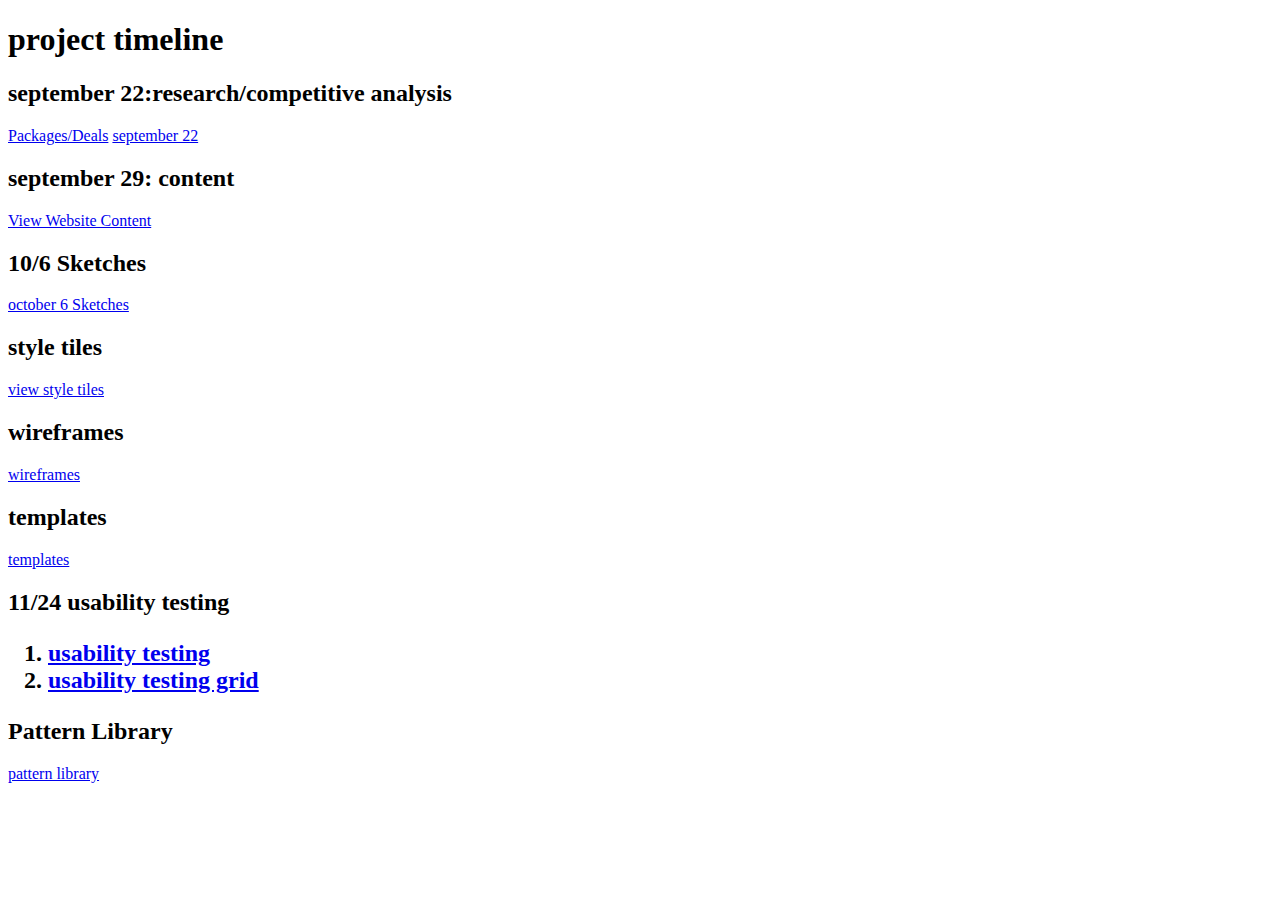
==== index.html @ 6df13057 "Created Pattern Library" ====
<!DOCTYPE html>
<html lang="en-us">
  <head>
  <h1> project timeline </h1>
  <h2> september 22:research/competitive analysis </h2>
    <meta charset="utf-8">
    <meta http-equiv="X-UA-Compatible" content="IE=edge">
    <meta name="viewport" content="width=device-width, initial-scale=1">
    <title>Page Title Goes Here</title>
    <meta name="description" content="Page Description Goes Here">
  </head>
  <body>
    <a href= "https://drive.google.com/folderview?id=0BzRI-pD6Ae5zU1BxNTBsVmFZUzg&usp=drive_web&tid=0BzRI-pD6Ae5zaGNRaWhPVFJkdHc">Packages/Deals</a>
    </body>
  <body>
  <a href= "research/Group6CompetitiveAnalysis.pdf">september 22 </a>
    <!-- The page content goes here -->
  </body>
  <h2> september 29: content </h2>
  <body>
  <a href="https://drive.google.com/open?id=0BzRI-pD6Ae5zaGNRaWhPVFJkdHc">View Website Content</a>
  </body>
</html>
  <h2> 10/6 Sketches </h2>
  <body>
  <a href= "https://docs.google.com/document/d/15bbvJnC9v_Xb4e7x1T6Jc8dt20AH7UUOc9wgTkQGBCA/edit?usp=sharing"> october 6 Sketches </a>
  <h2> style tiles </h2>
  <a href= "BBB_Group6.pdf">view style tiles</a>
  <h2> wireframes </h2>
  <a href="wireframes/index.html"> wireframes</a>
  <h2> templates </h2>
  <a href="templates/index.html"> templates</a>
  <h2>11/24 usability testing<h2>
  <ol>
  <li><a href="https://docs.google.com/document/d/15UCTelj9wQIMKDkXguIxwOmy2Z3W4mIHjEZAaP3aiN0/edit"> usability testing</a></li>
  <li><a href="https://docs.google.com/spreadsheets/d/1B9l5B1-RLOCV83GrJDF3_PsHk98BaaI4V_KTrqgKS0Y/edit#gid=0&vpid=A1">usability testing grid</a></li></ol>
  <h2> Pattern Library </h2>
  <a href="pattern library/index.html"> pattern library</a>
  </body>
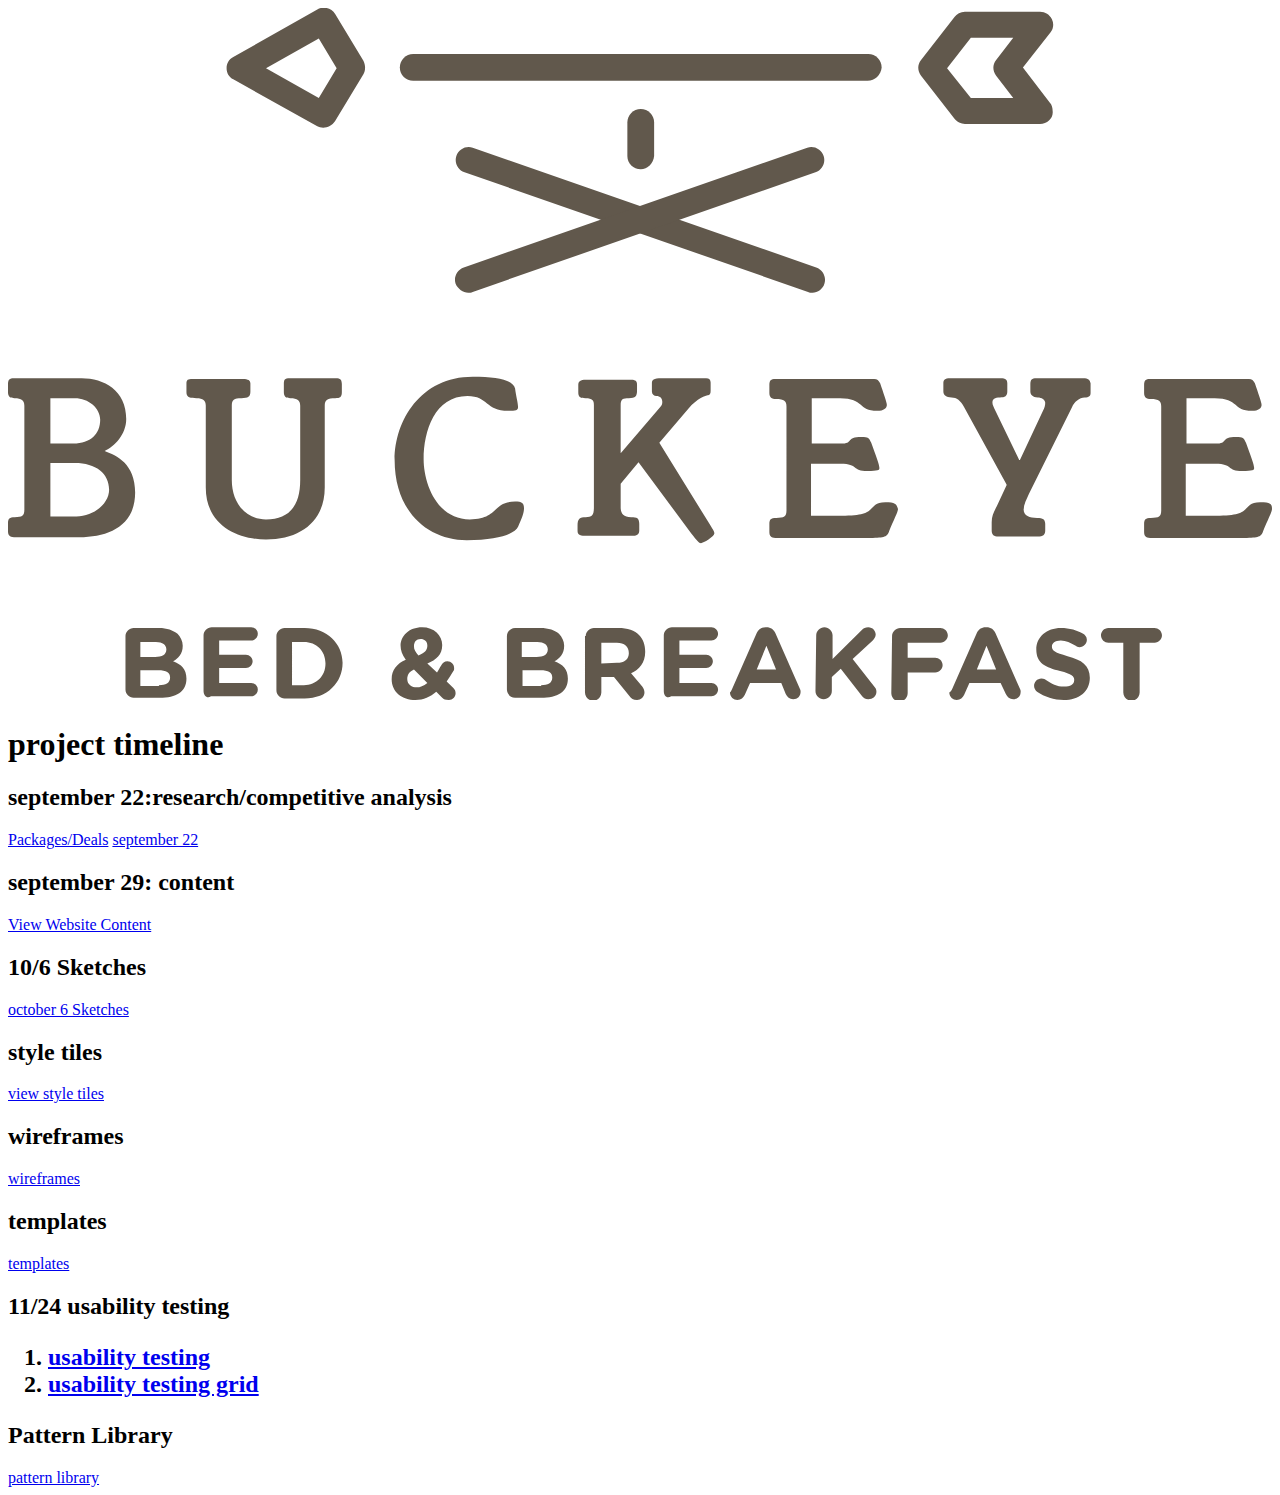
==== commit fc174bb2: "not sure what this is doing" ====
--- a/index.html
+++ b/index.html
@@ -1,6 +1,9 @@
 <!DOCTYPE html>
 <html lang="en-us">
   <head>
+    <div id="logo">
+    <img src="bbbuckeye_logo.svg" alt="BBB Logo"/>
+    </div>
   <h1> project timeline </h1>
   <h2> september 22:research/competitive analysis </h2>
     <meta charset="utf-8">
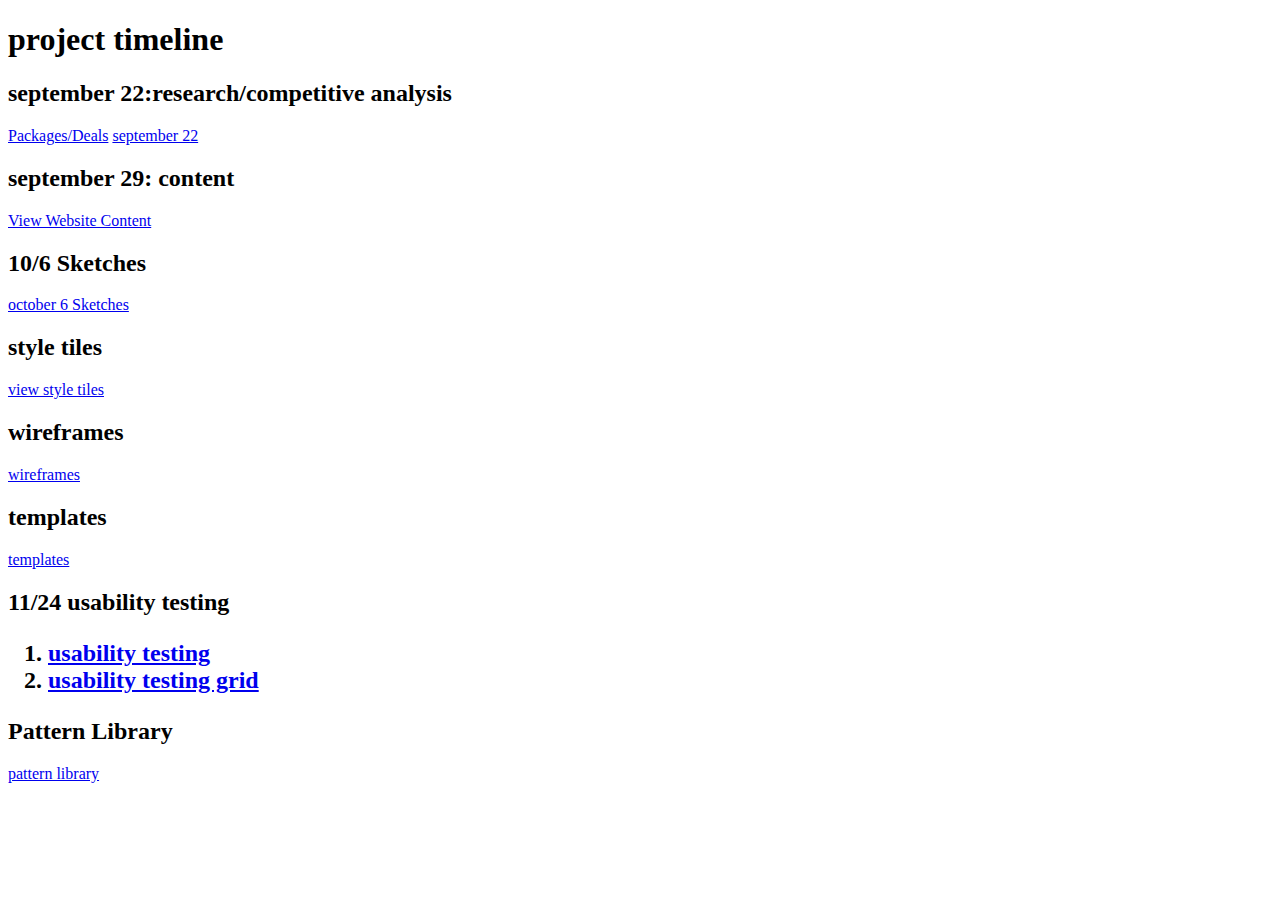
==== commit 679bb0a0: "Project Timeline updates" ====
--- a/index.html
+++ b/index.html
@@ -1,9 +1,7 @@
 <!DOCTYPE html>
 <html lang="en-us">
   <head>
-    <div id="logo">
-    <img src="bbbuckeye_logo.svg" alt="BBB Logo"/>
-    </div>
+    
   <h1> project timeline </h1>
   <h2> september 22:research/competitive analysis </h2>
     <meta charset="utf-8">
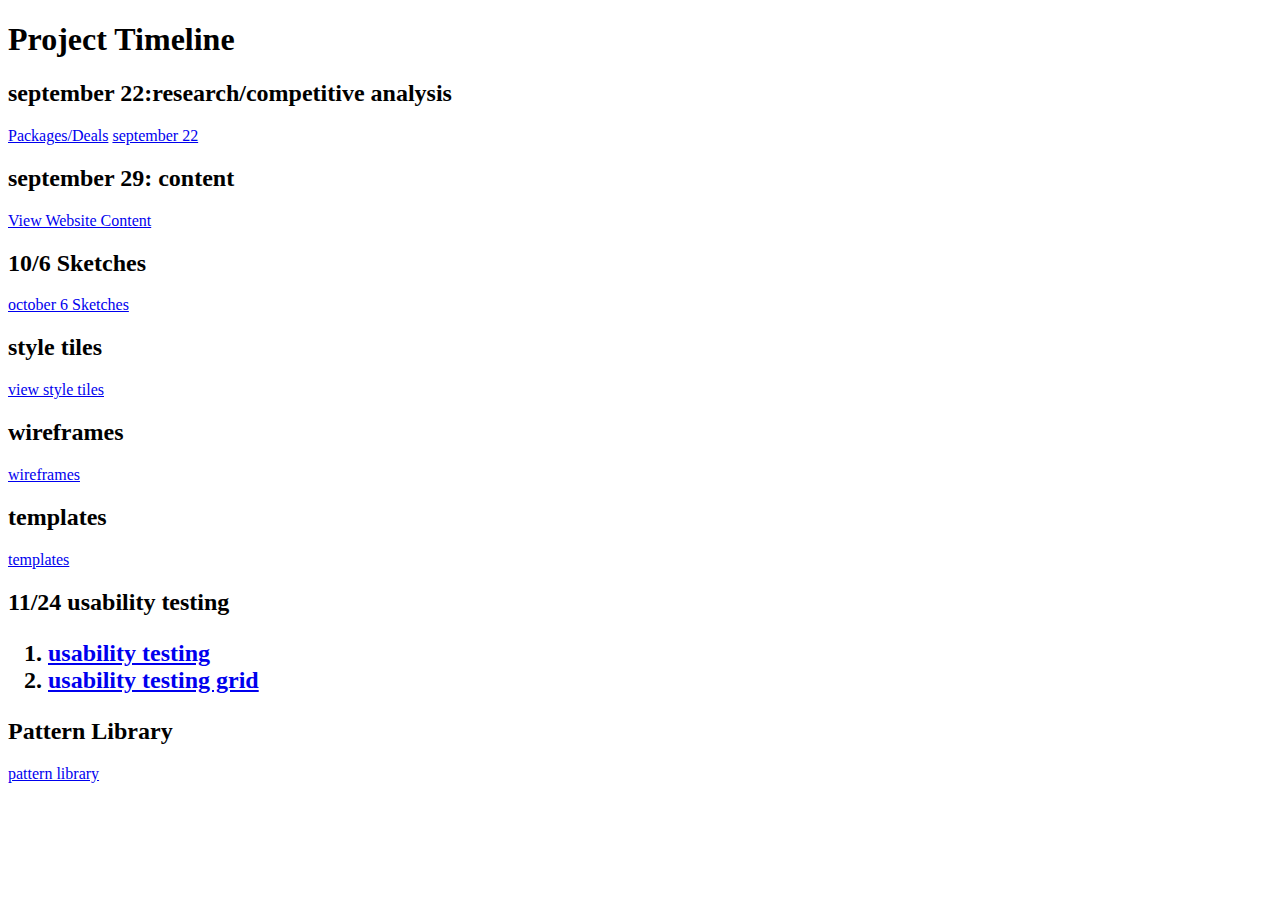
==== commit 2c0bb834: "ugh" ====
--- a/index.html
+++ b/index.html
@@ -1,8 +1,8 @@
 <!DOCTYPE html>
 <html lang="en-us">
   <head>
-    
-  <h1> project timeline </h1>
+
+  <h1> Project Timeline </h1>
   <h2> september 22:research/competitive analysis </h2>
     <meta charset="utf-8">
     <meta http-equiv="X-UA-Compatible" content="IE=edge">
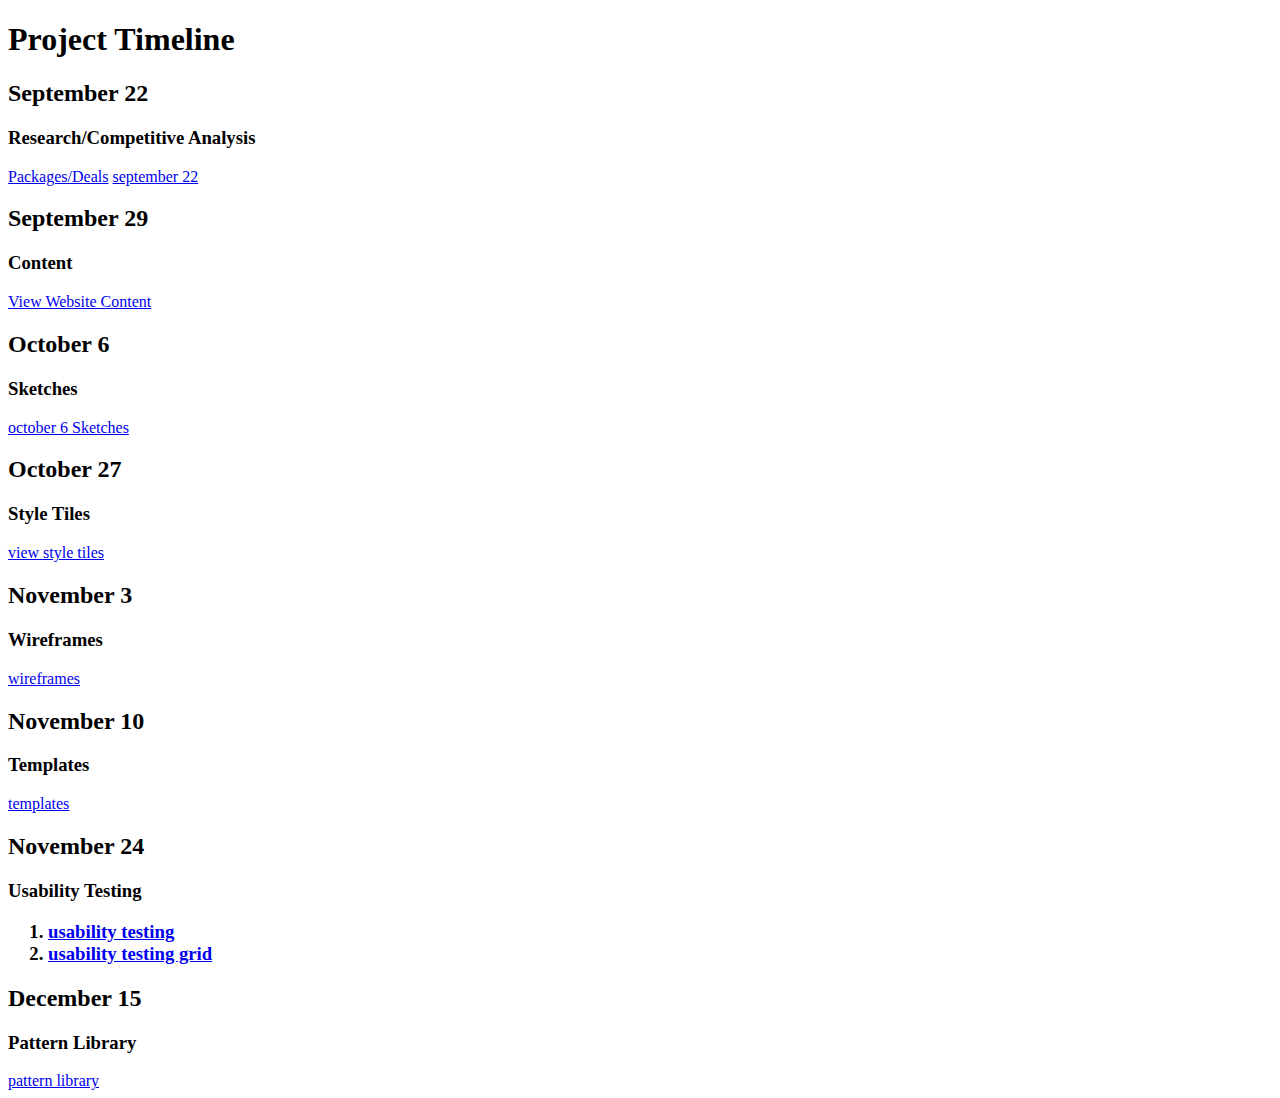
==== commit f2e0cb8c: "Update Hub" ====
--- a/index.html
+++ b/index.html
@@ -1,40 +1,50 @@
 <!DOCTYPE html>
 <html lang="en-us">
   <head>
-
-  <h1> Project Timeline </h1>
-  <h2> september 22:research/competitive analysis </h2>
     <meta charset="utf-8">
     <meta http-equiv="X-UA-Compatible" content="IE=edge">
     <meta name="viewport" content="width=device-width, initial-scale=1">
     <title>Page Title Goes Here</title>
     <meta name="description" content="Page Description Goes Here">
   </head>
-  <body>
+
+
+  <h1> Project Timeline </h1>
+  <h2> September 22</h2>
+  <h3>Research/Competitive Analysis</h3>
+      <body>
     <a href= "https://drive.google.com/folderview?id=0BzRI-pD6Ae5zU1BxNTBsVmFZUzg&usp=drive_web&tid=0BzRI-pD6Ae5zaGNRaWhPVFJkdHc">Packages/Deals</a>
     </body>
   <body>
   <a href= "research/Group6CompetitiveAnalysis.pdf">september 22 </a>
     <!-- The page content goes here -->
   </body>
-  <h2> september 29: content </h2>
+  <h2> September 29</h2>
+  <h3> Content </h3>
   <body>
   <a href="https://drive.google.com/open?id=0BzRI-pD6Ae5zaGNRaWhPVFJkdHc">View Website Content</a>
   </body>
-</html>
-  <h2> 10/6 Sketches </h2>
+  <h2> October 6 </h2>
+  <h3>Sketches</h3>
   <body>
   <a href= "https://docs.google.com/document/d/15bbvJnC9v_Xb4e7x1T6Jc8dt20AH7UUOc9wgTkQGBCA/edit?usp=sharing"> october 6 Sketches </a>
-  <h2> style tiles </h2>
+  <h2> October 27 </h2>
+  <h3> Style Tiles</h3>
   <a href= "BBB_Group6.pdf">view style tiles</a>
-  <h2> wireframes </h2>
+  <h2> November 3 </h2>
+  <h3> Wireframes </h3>
   <a href="wireframes/index.html"> wireframes</a>
-  <h2> templates </h2>
+  <h2> November 10 </h2>
+  <h3> Templates </h3>
   <a href="templates/index.html"> templates</a>
-  <h2>11/24 usability testing<h2>
+  <h2>November 24<h2>
+    <h3>Usability Testing<h3>
   <ol>
   <li><a href="https://docs.google.com/document/d/15UCTelj9wQIMKDkXguIxwOmy2Z3W4mIHjEZAaP3aiN0/edit"> usability testing</a></li>
-  <li><a href="https://docs.google.com/spreadsheets/d/1B9l5B1-RLOCV83GrJDF3_PsHk98BaaI4V_KTrqgKS0Y/edit#gid=0&vpid=A1">usability testing grid</a></li></ol>
-  <h2> Pattern Library </h2>
+  <li><a href="https://docs.google.com/spreadsheets/d/1B9l5B1-RLOCV83GrJDF3_PsHk98BaaI4V_KTrqgKS0Y/edit#gid=0&vpid=A1">usability testing grid</a></li>
+</ol>
+  <h2> December 15 </h2>
+  <h3> Pattern Library </h3>
   <a href="pattern library/index.html"> pattern library</a>
   </body>
+  </html>
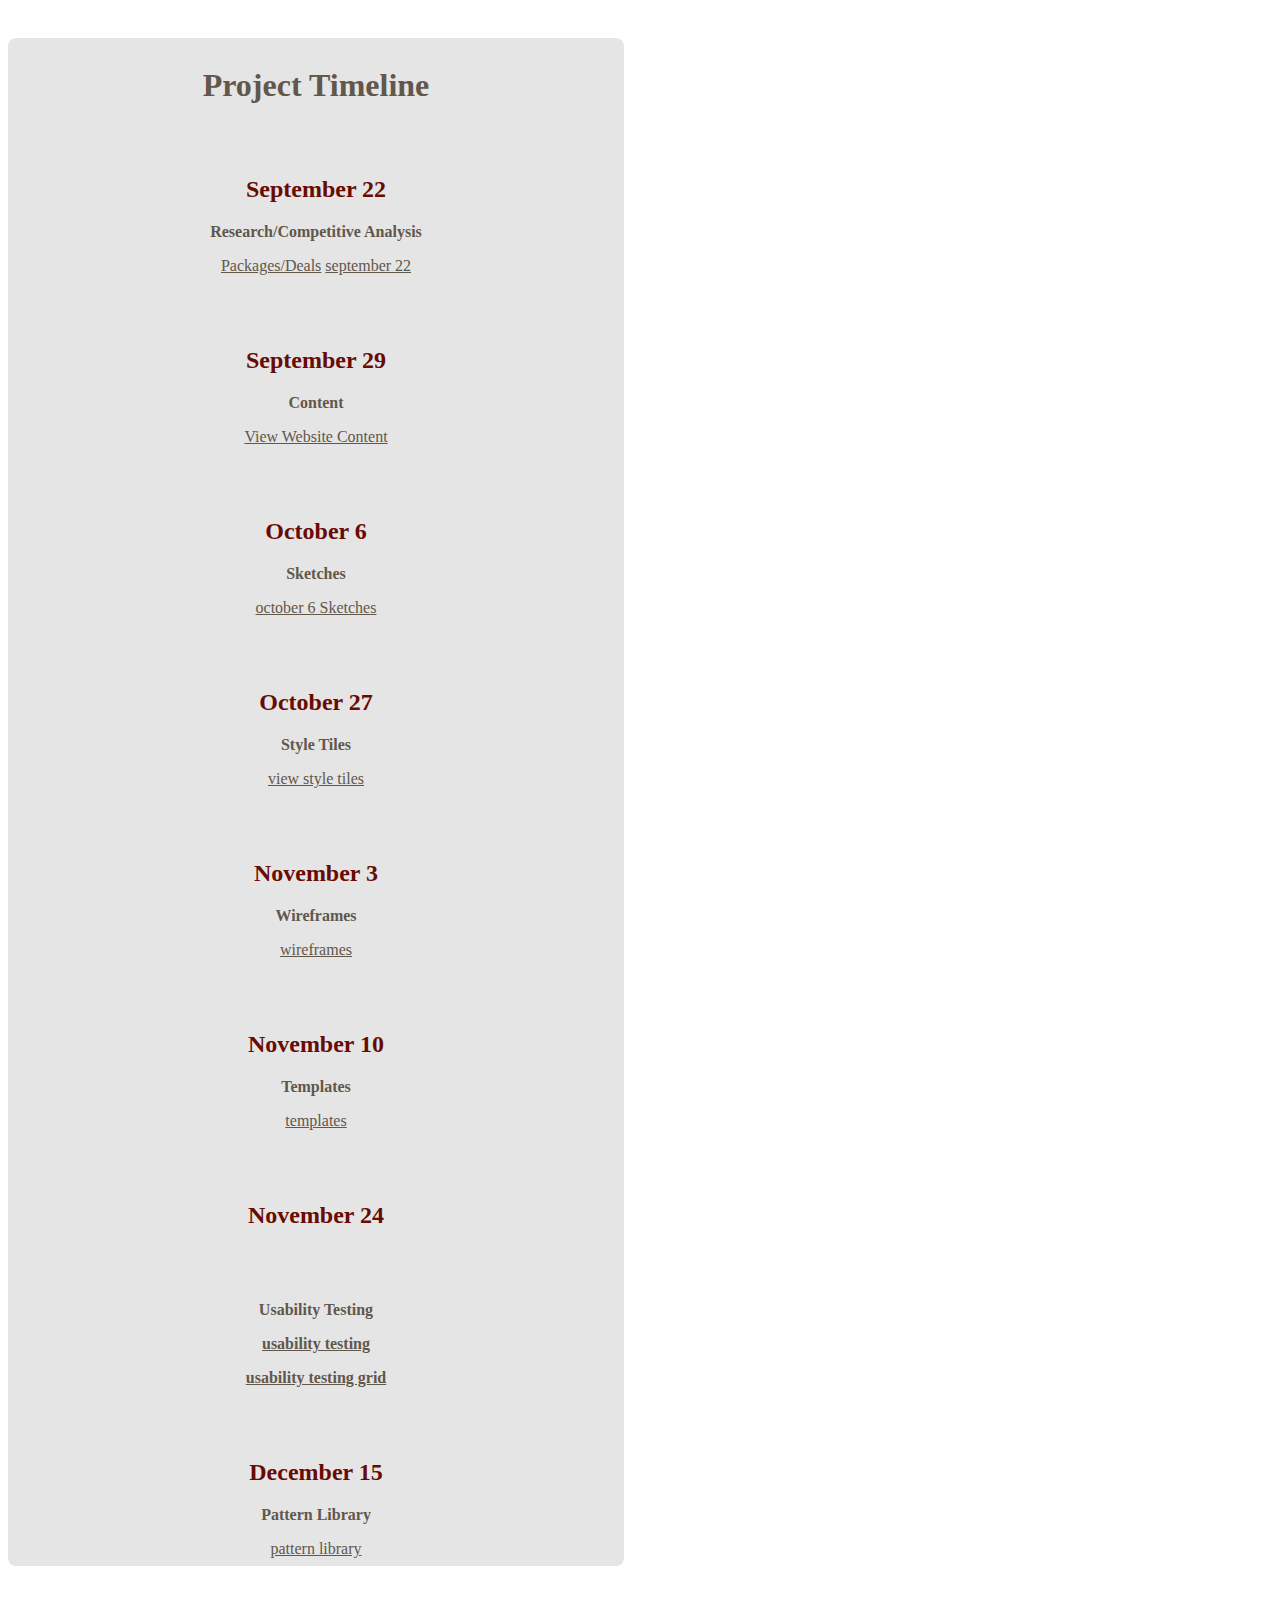
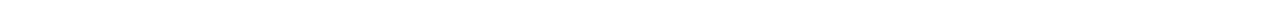
==== commit eec40a40: "Project Hub styling" ====
--- a/index.html
+++ b/index.html
@@ -8,7 +8,7 @@
     <meta name="description" content="Page Description Goes Here">
   </head>
 
-
+<div class="pt">
   <h1> Project Timeline </h1>
   <h2> September 22</h2>
   <h3>Research/Competitive Analysis</h3>
@@ -39,12 +39,48 @@
   <a href="templates/index.html"> templates</a>
   <h2>November 24<h2>
     <h3>Usability Testing<h3>
-  <ol>
-  <li><a href="https://docs.google.com/document/d/15UCTelj9wQIMKDkXguIxwOmy2Z3W4mIHjEZAaP3aiN0/edit"> usability testing</a></li>
-  <li><a href="https://docs.google.com/spreadsheets/d/1B9l5B1-RLOCV83GrJDF3_PsHk98BaaI4V_KTrqgKS0Y/edit#gid=0&vpid=A1">usability testing grid</a></li>
-</ol>
+<p><a href="https://docs.google.com/document/d/15UCTelj9wQIMKDkXguIxwOmy2Z3W4mIHjEZAaP3aiN0/edit"> usability testing</a></p>
+<p><a href="https://docs.google.com/spreadsheets/d/1B9l5B1-RLOCV83GrJDF3_PsHk98BaaI4V_KTrqgKS0Y/edit#gid=0&vpid=A1">usability testing grid</a></p>
   <h2> December 15 </h2>
   <h3> Pattern Library </h3>
   <a href="pattern library/index.html"> pattern library</a>
+  </div>
   </body>
   </html>
+  <style>
+  *{
+    color:#61574B;
+    text-align: center;
+  }
+  h1{
+    color:#61574B;
+    font-size: 2em;
+  }
+
+  h2{
+    font-size:1.5em;
+    margin-top: 3em;
+    color:rgb(104, 11, 3);
+  }
+  h3{
+    font-size: 1em;
+  }
+  ul{
+  font-size:1em;
+  text-align:center;
+  }
+  a:link {color: #61574B; text-decoration: underline; }
+a:active {color: #61574B; text-decoration: underline; }
+a:visited {color: black; text-decoration: underline; }
+a:hover {color: black; text-decoration: none; }
+
+ .pt{
+  display: block;
+  background-color: rgba(0,0,0,.1);
+  color: #FFFAF0;
+  border-radius:.5em;
+  padding: .5em;
+  margin-bottom:3%;
+  margin-top: 3%;
+  width: 600px;
+  </style>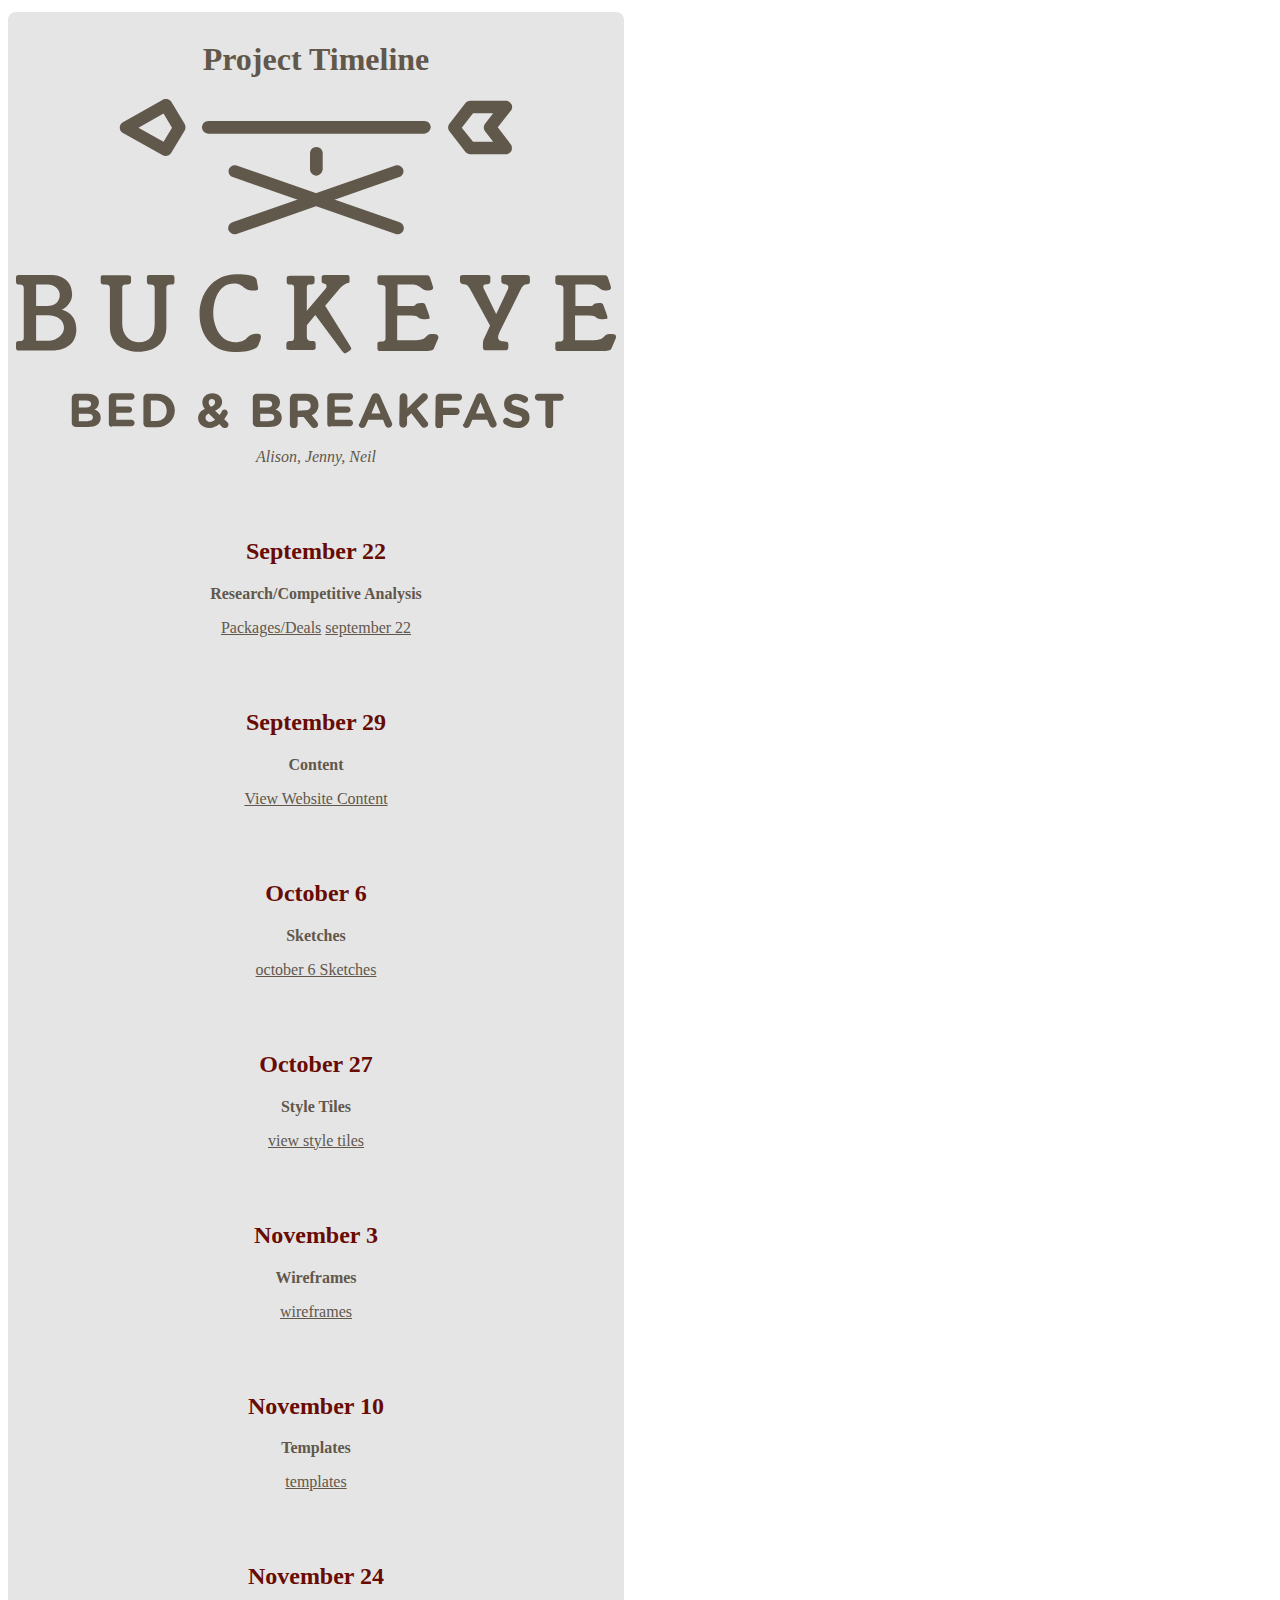
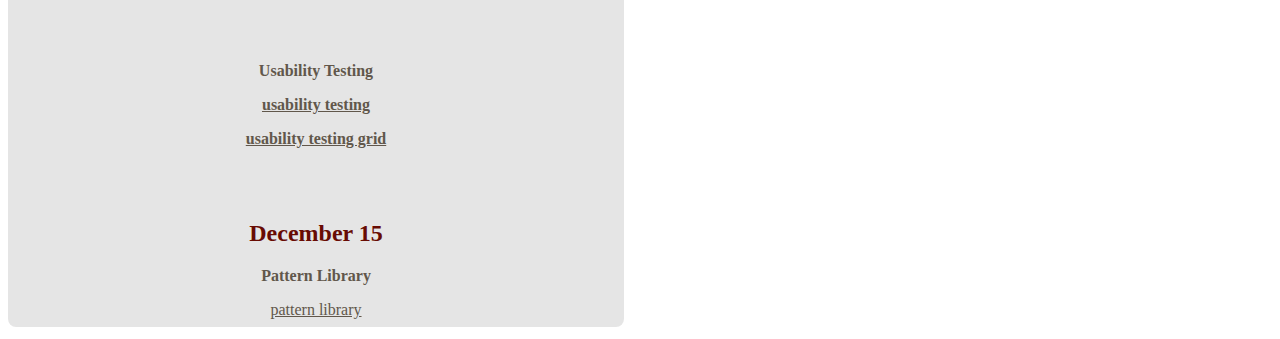
==== commit c95b9999: "phub" ====
--- a/index.html
+++ b/index.html
@@ -10,6 +10,10 @@
 
 <div class="pt">
   <h1> Project Timeline </h1>
+  <div id="logo">
+  <img src="bbbuckeye_logo.svg" alt="BBB Logo"/>
+  </div>
+  <p><em>Alison, Jenny, Neil</em></p>
   <h2> September 22</h2>
   <h3>Research/Competitive Analysis</h3>
       <body>
@@ -83,4 +87,17 @@
   margin-bottom:3%;
   margin-top: 3%;
   width: 600px;
-  </style>+}
+  @media screen and (min-width: 600px){
+    body{
+      width:30%;
+    }
+    }
+    #logo{
+      width:100%;
+      margin: 0 auto;
+      margin-top:.5em;
+      text-align: center;
+      max-width: 1000px;
+    }
+  </style>
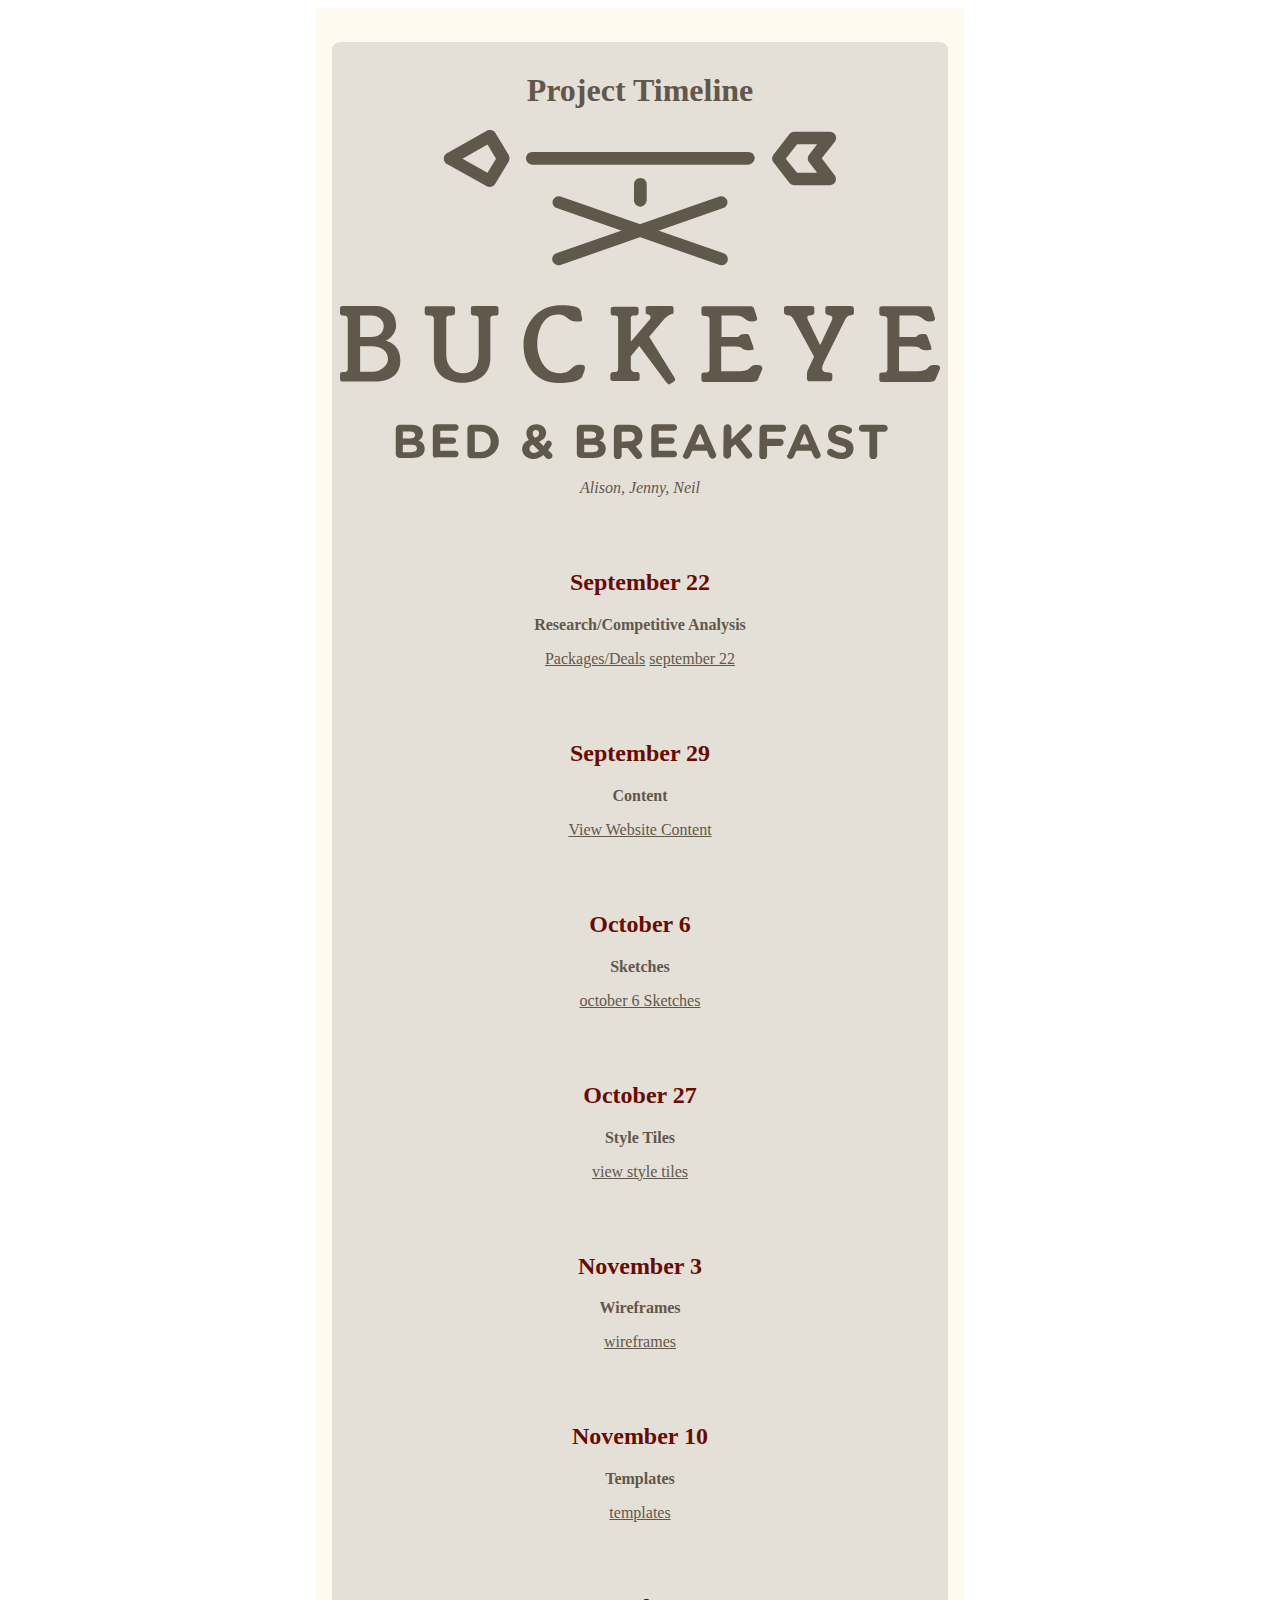
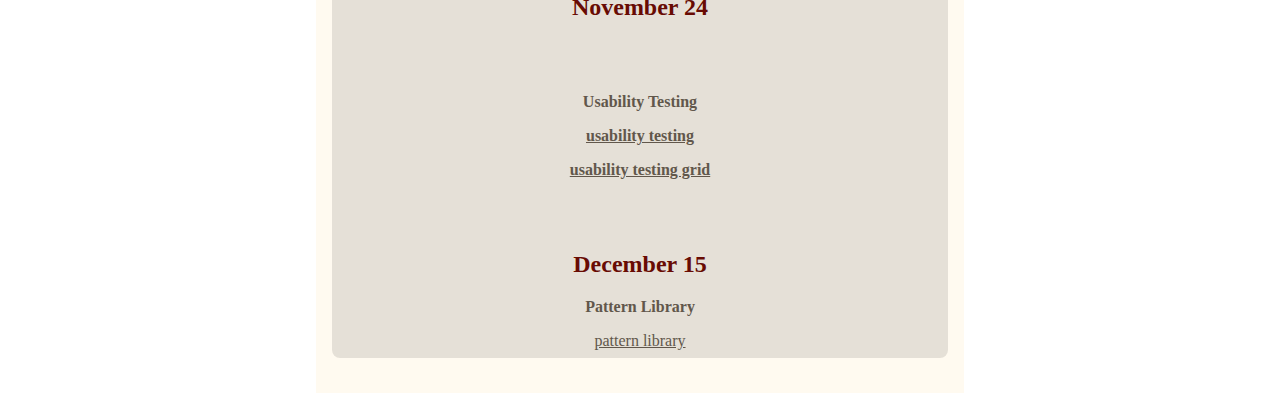
==== commit 5b9d77ec: "hub updates" ====
--- a/index.html
+++ b/index.html
@@ -7,7 +7,7 @@
     <title>Page Title Goes Here</title>
     <meta name="description" content="Page Description Goes Here">
   </head>
-
+<main>
 <div class="pt">
   <h1> Project Timeline </h1>
   <div id="logo">
@@ -49,6 +49,7 @@
   <h3> Pattern Library </h3>
   <a href="pattern library/index.html"> pattern library</a>
   </div>
+</main>
   </body>
   </html>
   <style>
@@ -88,11 +89,7 @@
   margin-top: 3%;
   width: 600px;
 }
-  @media screen and (min-width: 600px){
-    body{
-      width:30%;
-    }
-    }
+
     #logo{
       width:100%;
       margin: 0 auto;
@@ -100,4 +97,13 @@
       text-align: center;
       max-width: 1000px;
     }
+    main {
+      background-color: #FFFAF0;
+      padding: 1em;
+      margin-bottom: 1em;
+      max-width:100%;
+      margin:0 auto;
+      box-sizing: border-box;
+      display: inline-block;
+    }
   </style>
